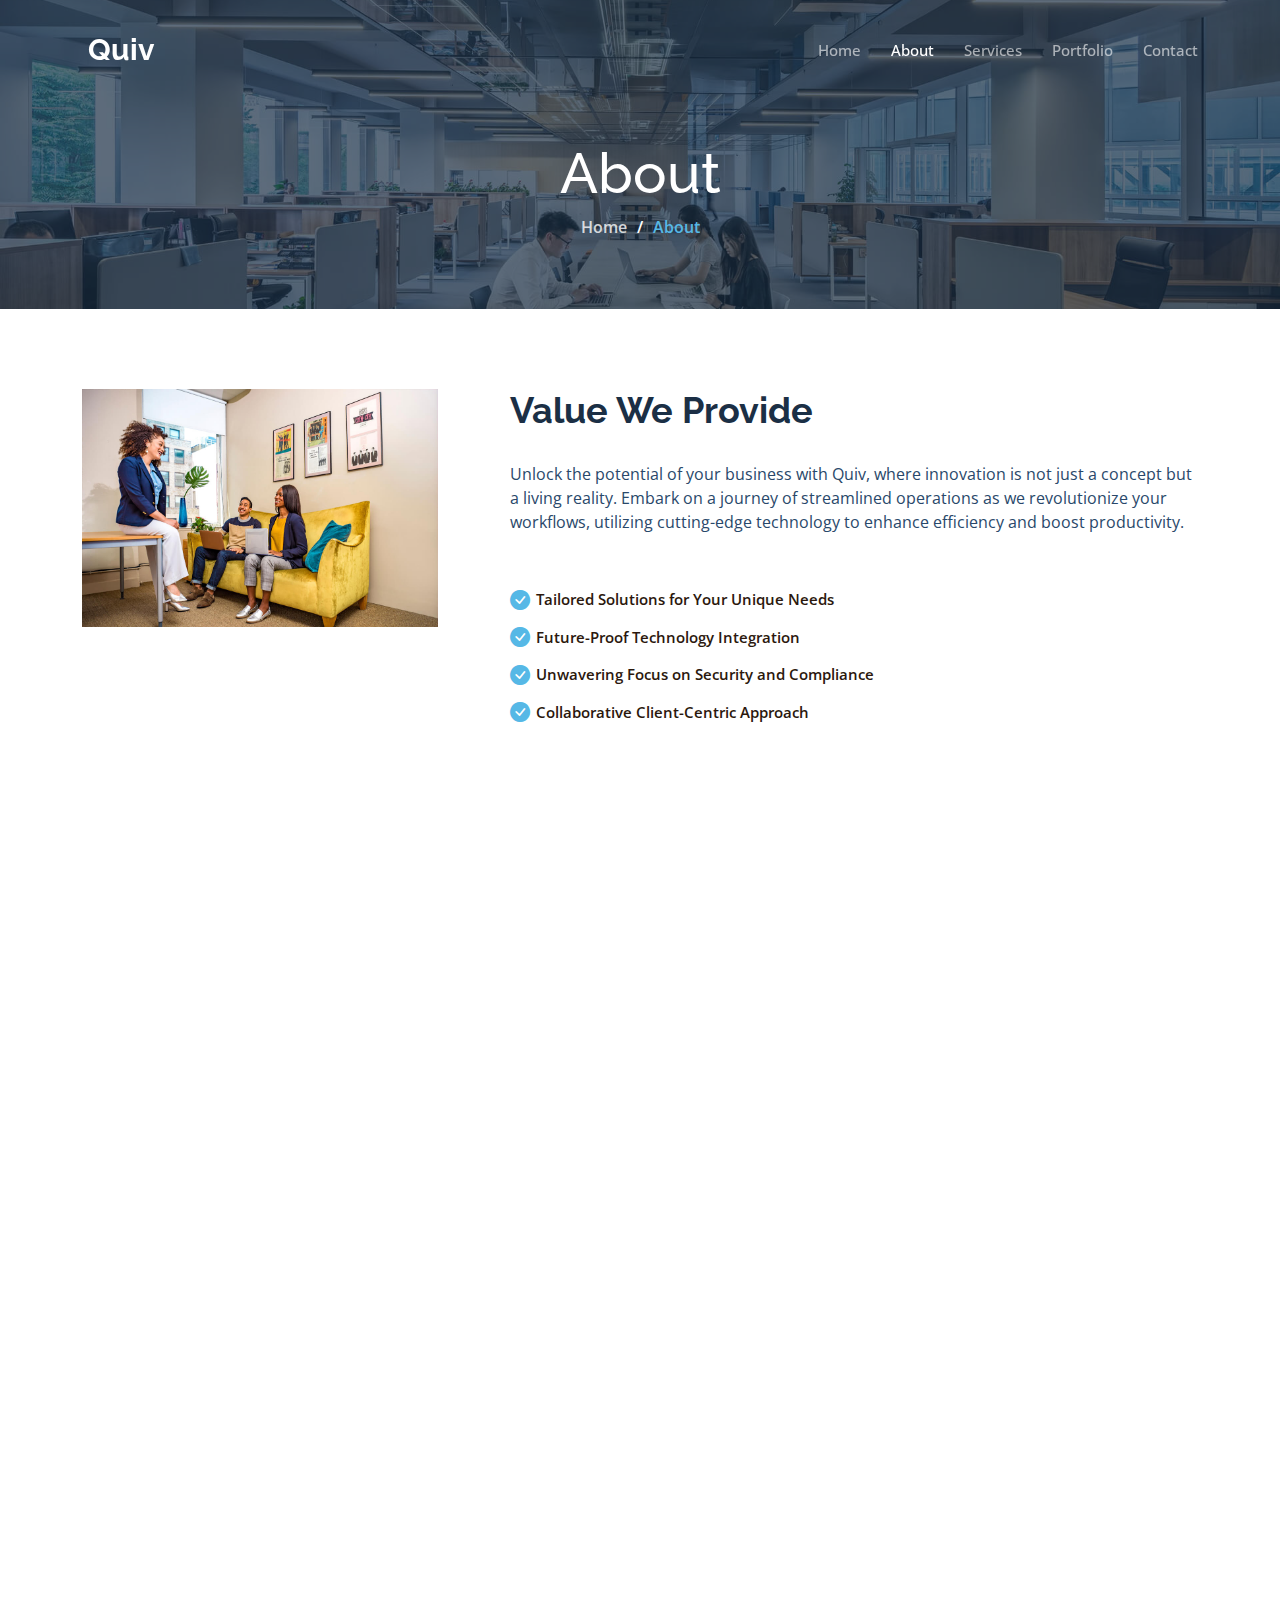
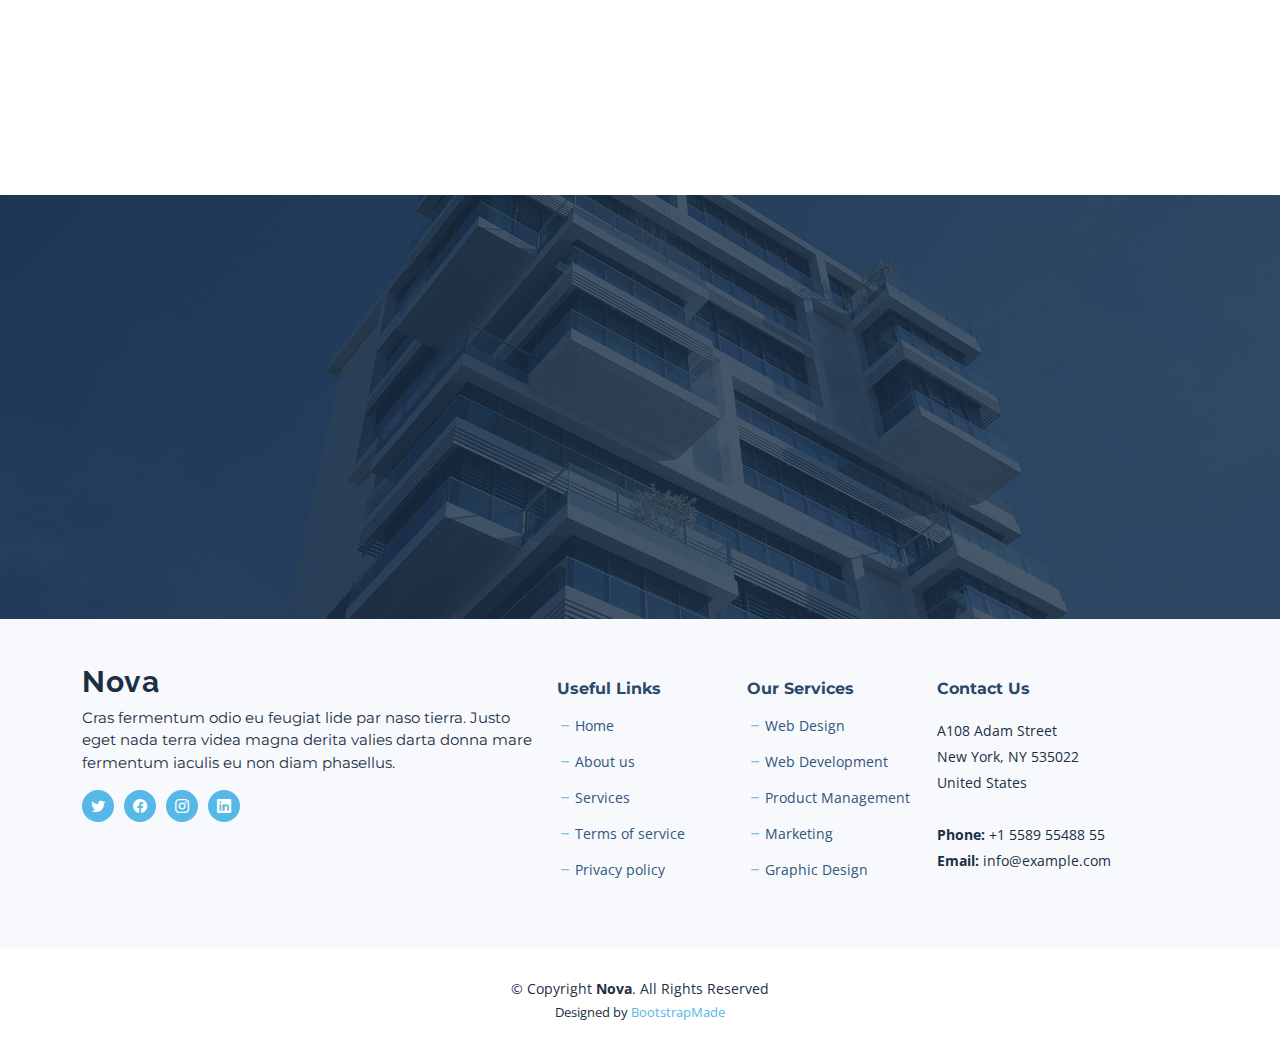
==== about.html @ 54c0713d "Change folder structure" ====
<!DOCTYPE html>
<html lang="en">

<head>
  <meta charset="utf-8">
  <meta content="width=device-width, initial-scale=1.0" name="viewport">

  <title>Quiv Indonesia - About</title>
  <meta content="" name="description">
  <meta content="" name="keywords">

  <!-- Favicons -->
  <link href="assets/img/favicon.png" rel="icon">
  <link href="assets/img/apple-touch-icon.png" rel="apple-touch-icon">

  <!-- Google Fonts -->
  <link rel="preconnect" href="https://fonts.googleapis.com">
  <link rel="preconnect" href="https://fonts.gstatic.com" crossorigin>
  <link href="https://fonts.googleapis.com/css2?family=Open+Sans:ital,wght@0,300;0,400;0,500;0,600;0,700;1,300;1,400;1,600;1,700&family=Montserrat:ital,wght@0,300;0,400;0,500;0,600;0,700;1,300;1,400;1,500;1,600;1,700&family=Raleway:ital,wght@0,300;0,400;0,500;0,600;0,700;1,300;1,400;1,500;1,600;1,700&display=swap" rel="stylesheet">

  <!-- Vendor CSS Files -->
  <link href="assets/vendor/bootstrap/css/bootstrap.min.css" rel="stylesheet">
  <link href="assets/vendor/bootstrap-icons/bootstrap-icons.css" rel="stylesheet">
  <link href="assets/vendor/aos/aos.css" rel="stylesheet">
  <link href="assets/vendor/glightbox/css/glightbox.min.css" rel="stylesheet">
  <link href="assets/vendor/swiper/swiper-bundle.min.css" rel="stylesheet">
  <link href="assets/vendor/remixicon/remixicon.css" rel="stylesheet">

  <!-- Template Main CSS File -->
  <link href="assets/css/main.css" rel="stylesheet">

  <!-- =======================================================
  * Template Name: Nova
  * Updated: Sep 18 2023 with Bootstrap v5.3.2
  * Template URL: https://bootstrapmade.com/nova-bootstrap-business-template/
  * Author: BootstrapMade.com
  * License: https://bootstrapmade.com/license/
  ======================================================== -->
</head>

<body class="page-about">

  <!-- ======= Header ======= -->
  <header id="header" class="header d-flex align-items-center fixed-top">
    <div class="container-fluid container-xl d-flex align-items-center justify-content-between">

      <a href="index.html" class="logo d-flex align-items-center">
        <!-- Uncomment the line below if you also wish to use an image logo -->
        <img src="assets/img/logo.png" alt="">
        <h1 class="d-flex align-items-center">Quiv</h1>
      </a>

      <i class="mobile-nav-toggle mobile-nav-show bi bi-list"></i>
      <i class="mobile-nav-toggle mobile-nav-hide d-none bi bi-x"></i>

      <nav id="navbar" class="navbar">
        <ul>
          <li><a href="index.html">Home</a></li>
          <li><a href="about.html" class="active">About</a></li>
          <li><a href="services.html">Services</a></li>
          <li><a href="portfolio.html">Portfolio</a></li>
          <!-- <li><a href="team.html">Team</a></li> -->
          <!-- <li><a href="blog.html">Blog</a></li> -->
          <!-- <li class="dropdown"><a href="#"><span>Dropdown</span> <i class="bi bi-chevron-down dropdown-indicator"></i></a>
            <ul>
              <li><a href="#">Dropdown 1</a></li>
              <li class="dropdown"><a href="#"><span>Deep Dropdown</span> <i class="bi bi-chevron-down dropdown-indicator"></i></a>
                <ul>
                  <li><a href="#">Deep Dropdown 1</a></li>
                  <li><a href="#">Deep Dropdown 2</a></li>
                  <li><a href="#">Deep Dropdown 3</a></li>
                  <li><a href="#">Deep Dropdown 4</a></li>
                  <li><a href="#">Deep Dropdown 5</a></li>
                </ul>
              </li>
              <li><a href="#">Dropdown 2</a></li>
              <li><a href="#">Dropdown 3</a></li>
              <li><a href="#">Dropdown 4</a></li>
            </ul>
          </li> -->
          <li><a href="contact.html">Contact</a></li>
        </ul>
      </nav><!-- .navbar -->

    </div>
  </header><!-- End Header -->

  <main id="main">

    <!-- ======= Breadcrumbs ======= -->
    <div class="breadcrumbs d-flex align-items-center" style="background-image: url('assets/img/about-header.jpg');">
      <div class="container position-relative d-flex flex-column align-items-center">

        <h2>About</h2>
        <ol>
          <li><a href="index.html">Home</a></li>
          <li>About</li>
        </ol>

      </div>
    </div><!-- End Breadcrumbs -->

    <!-- ======= About Section ======= -->
    <section id="about" class="about">
      <div class="container" data-aos="fade-up">

        <div class="row gy-4" data-aos="fade-up">
          <div class="col-lg-4">
            <img src="assets/img/about.jpg" class="img-fluid" alt="">
          </div>
          <div class="col-lg-8">
            <div class="content ps-lg-5">
              <h3>Value We Provide</h3>
              <p>
                Unlock the potential of your business with Quiv, where innovation is not just a concept but a living reality. Embark on a journey of streamlined operations as we revolutionize your workflows, utilizing cutting-edge technology to enhance efficiency and boost productivity.<br><br>
              </p>
              <ul>
                <li><i class="bi bi-check-circle-fill"></i> Tailored Solutions for Your Unique Needs</li>
                <li><i class="bi bi-check-circle-fill"></i> Future-Proof Technology Integration</li>
                <li><i class="bi bi-check-circle-fill"></i> Unwavering Focus on Security and Compliance</li>
                <li><i class="bi bi-check-circle-fill"></i> Collaborative Client-Centric Approach</li>
              </ul>
            </div>
          </div>
        </div>

      </div>
    </section><!-- End About Section -->

    <!-- ======= Why Choose Us Section ======= -->
    <section id="why-us" class="why-us">
      <div class="container" data-aos="fade-up">

        <div class="section-header">
          <h2>Why Choose Us</h2>

        </div>

        <div class="row g-0" data-aos="fade-up" data-aos-delay="200">

          <div class="col-xl-5 img-bg" style="background-image: url('assets/img/why-us-bg.jpg')"></div>
          <div class="col-xl-7 slides  position-relative">

            <div class="slides-1 swiper">
              <div class="swiper-wrapper">

                <div class="swiper-slide">
                  <div class="item">
                    <h3 class="mb-3">Improve your data governance</h3>
                    <h4 class="mb-3">Your data, your value</h4>
                    <p>Unlock the full potential of your data with our Data Governance expertise. We meticulously ensure the integrity, confidentiality, and availability of your critical information. Trust us for comprehensive data management solutions, regulatory compliance, and a commitment to transforming your data into a strategic asset.</p>
                  </div>
                </div><!-- End slide item -->

                <div class="swiper-slide">
                  <div class="item">
                    <h3 class="mb-3">Business Analysis</h3>
                    <h4 class="mb-3">Grow with the market</h4>
                    <p>In the realm of Business Analysis, we stand out for our keen insights and analytical prowess. Our experts dissect complex business challenges, providing actionable intelligence for informed decision-making. Choose us for a data-driven approach that translates into tangible business growth, efficiency, and a competitive edge in your industry.</p>
                  </div>
                </div><!-- End slide item -->

                <div class="swiper-slide">
                  <div class="item">
                    <h3 class="mb-3">Automate your process</h3>
                    <h4 class="mb-3">Focus on what matters</h4>
                    <p>Embrace the future of streamlined operations with our Automation solutions. We excel in designing intelligent systems that reduce manual effort, enhance productivity, and minimize errors. Opt for our automation expertise to revolutionize your workflows, achieve unparalleled efficiency, and position your business as a trailblazer in the era of digital transformation.<br><br>

                      At Quiv, we are your strategic partner in Data Governance, Business Analysis, and Automation, committed to delivering unparalleled results and empowering your business for sustained success.</p>
                  </div>
                </div><!-- End slide item -->

                <!-- <div class="swiper-slide">
                  <div class="item">
                    <h3 class="mb-3">Necessitatibus suscipit non voluptatem quibusdam</h3>
                    <h4 class="mb-3">Tempora quos est ut quia adipisci ut voluptas. Deleniti laborum soluta nihil est. Eum similique neque autem ut.</h4>
                    <p>Ut rerum et autem vel. Et rerum molestiae aut sit vel incidunt sit at voluptatem. Saepe dolorem et sed voluptate impedit. Ad et qui sint at qui animi animi rerum.</p>
                  </div>
                </div> -->
                <!-- End slide item -->

              </div>
              <div class="swiper-pagination"></div>
            </div>
            <div class="swiper-button-prev"></div>
            <div class="swiper-button-next"></div>
          </div>

        </div>

      </div>
    </section><!-- End Why Choose Us Section -->

    <!-- ======= Call To Action Section ======= -->
    <section id="call-to-action" class="call-to-action">
      <div class="container" data-aos="fade-up">
        <div class="row justify-content-center">
          <div class="col-lg-6 text-center">
            <h3>Ut fugiat aliquam aut non</h3>
            <p>Duis aute irure dolor in reprehenderit in voluptate velit esse cillum dolore eu fugiat nulla pariatur. Excepteur sint occaecat cupidatat non proident.</p>
            <a class="cta-btn" href="#">Call To Action</a>
          </div>
        </div>

      </div>
    </section><!-- End Call To Action Section -->

    <!-- ======= Team Section ======= -->
    <!-- <section id="team" class="team"> -->
      <!-- <div class="container" data-aos="fade-up"> -->

        <!-- <div class="section-header">
          <h2>Our Team</h2>

        </div> -->

        <!-- <div class="row gy-4"> -->

          <!-- <div class="col-lg-3 col-md-6" data-aos="fade-up" data-aos-delay="100">
            <div class="team-member">
              <div class="member-img">
                <img src="assets/img/team/team-1.jpg" class="img-fluid" alt="">
                <div class="social">
                  <a href=""><i class="bi bi-twitter"></i></a>
                  <a href=""><i class="bi bi-facebook"></i></a>
                  <a href=""><i class="bi bi-instagram"></i></a>
                  <a href=""><i class="bi bi-linkedin"></i></a>
                </div>
              </div>
              <div class="member-info">
                <h4>Walter White</h4>
                <span>Chief Executive Officer</span>
              </div>
            </div>
          </div>End Team Member -->
<!-- 
          <div class="col-lg-3 col-md-6" data-aos="fade-up" data-aos-delay="200">
            <div class="team-member">
              <div class="member-img">
                <img src="assets/img/team/team-2.jpg" class="img-fluid" alt="">
                <div class="social">
                  <a href=""><i class="bi bi-twitter"></i></a>
                  <a href=""><i class="bi bi-facebook"></i></a>
                  <a href=""><i class="bi bi-instagram"></i></a>
                  <a href=""><i class="bi bi-linkedin"></i></a>
                </div>
              </div>
              <div class="member-info">
                <h4>Sarah Jhonson</h4>
                <span>Product Manager</span>
              </div>
            </div>
          </div>End Team Member -->
<!-- 
          <div class="col-lg-3 col-md-6" data-aos="fade-up" data-aos-delay="300">
            <div class="team-member">
              <div class="member-img">
                <img src="assets/img/team/team-3.jpg" class="img-fluid" alt="">
                <div class="social">
                  <a href=""><i class="bi bi-twitter"></i></a>
                  <a href=""><i class="bi bi-facebook"></i></a>
                  <a href=""><i class="bi bi-instagram"></i></a>
                  <a href=""><i class="bi bi-linkedin"></i></a>
                </div>
              </div>
              <div class="member-info">
                <h4>William Anderson</h4>
                <span>CTO</span>
              </div>
            </div>
          </div>End Team Member -->

          <!-- <div class="col-lg-3 col-md-6" data-aos="fade-up" data-aos-delay="400">
            <div class="team-member">
              <div class="member-img">
                <img src="assets/img/team/team-4.jpg" class="img-fluid" alt="">
                <div class="social">
                  <a href=""><i class="bi bi-twitter"></i></a>
                  <a href=""><i class="bi bi-facebook"></i></a>
                  <a href=""><i class="bi bi-instagram"></i></a>
                  <a href=""><i class="bi bi-linkedin"></i></a>
                </div>
              </div>
              <div class="member-info">
                <h4>Amanda Jepson</h4>
                <span>Accountant</span>
              </div>
            </div>
          </div>End Team Member -->

        <!-- </div> -->

      <!-- </div> -->
    <!-- </section> -->
    <!-- End Team Section -->

  </main><!-- End #main -->

  <!-- ======= Footer ======= -->
  <footer id="footer" class="footer">

    <div class="footer-content">
      <div class="container">
        <div class="row gy-4">
          <div class="col-lg-5 col-md-12 footer-info">
            <a href="index.html" class="logo d-flex align-items-center">
              <span>Nova</span>
            </a>
            <p>Cras fermentum odio eu feugiat lide par naso tierra. Justo eget nada terra videa magna derita valies darta donna mare fermentum iaculis eu non diam phasellus.</p>
            <div class="social-links d-flex  mt-3">
              <a href="#" class="twitter"><i class="bi bi-twitter"></i></a>
              <a href="#" class="facebook"><i class="bi bi-facebook"></i></a>
              <a href="#" class="instagram"><i class="bi bi-instagram"></i></a>
              <a href="#" class="linkedin"><i class="bi bi-linkedin"></i></a>
            </div>
          </div>

          <div class="col-lg-2 col-6 footer-links">
            <h4>Useful Links</h4>
            <ul>
              <li><i class="bi bi-dash"></i> <a href="#">Home</a></li>
              <li><i class="bi bi-dash"></i> <a href="#">About us</a></li>
              <li><i class="bi bi-dash"></i> <a href="#">Services</a></li>
              <li><i class="bi bi-dash"></i> <a href="#">Terms of service</a></li>
              <li><i class="bi bi-dash"></i> <a href="#">Privacy policy</a></li>
            </ul>
          </div>

          <div class="col-lg-2 col-6 footer-links">
            <h4>Our Services</h4>
            <ul>
              <li><i class="bi bi-dash"></i> <a href="#">Web Design</a></li>
              <li><i class="bi bi-dash"></i> <a href="#">Web Development</a></li>
              <li><i class="bi bi-dash"></i> <a href="#">Product Management</a></li>
              <li><i class="bi bi-dash"></i> <a href="#">Marketing</a></li>
              <li><i class="bi bi-dash"></i> <a href="#">Graphic Design</a></li>
            </ul>
          </div>

          <div class="col-lg-3 col-md-12 footer-contact text-center text-md-start">
            <h4>Contact Us</h4>
            <p>
              A108 Adam Street <br>
              New York, NY 535022<br>
              United States <br><br>
              <strong>Phone:</strong> +1 5589 55488 55<br>
              <strong>Email:</strong> info@example.com<br>
            </p>

          </div>

        </div>
      </div>
    </div>

    <div class="footer-legal">
      <div class="container">
        <div class="copyright">
          &copy; Copyright <strong><span>Nova</span></strong>. All Rights Reserved
        </div>
        <div class="credits">
          <!-- All the links in the footer should remain intact. -->
          <!-- You can delete the links only if you purchased the pro version. -->
          <!-- Licensing information: https://bootstrapmade.com/license/ -->
          <!-- Purchase the pro version with working PHP/AJAX contact form: https://bootstrapmade.com/nova-bootstrap-business-template/ -->
          Designed by <a href="https://bootstrapmade.com/">BootstrapMade</a>
        </div>
      </div>
    </div>
  </footer><!-- End Footer --><!-- End Footer -->

  <a href="#" class="scroll-top d-flex align-items-center justify-content-center"><i class="bi bi-arrow-up-short"></i></a>

  <div id="preloader"></div>

  <!-- Vendor JS Files -->
  <script src="assets/vendor/bootstrap/js/bootstrap.bundle.min.js"></script>
  <script src="assets/vendor/aos/aos.js"></script>
  <script src="assets/vendor/glightbox/js/glightbox.min.js"></script>
  <script src="assets/vendor/swiper/swiper-bundle.min.js"></script>
  <script src="assets/vendor/isotope-layout/isotope.pkgd.min.js"></script>
  <script src="assets/vendor/php-email-form/validate.js"></script>

  <!-- Template Main JS File -->
  <script src="assets/js/main.js"></script>

</body>

</html>
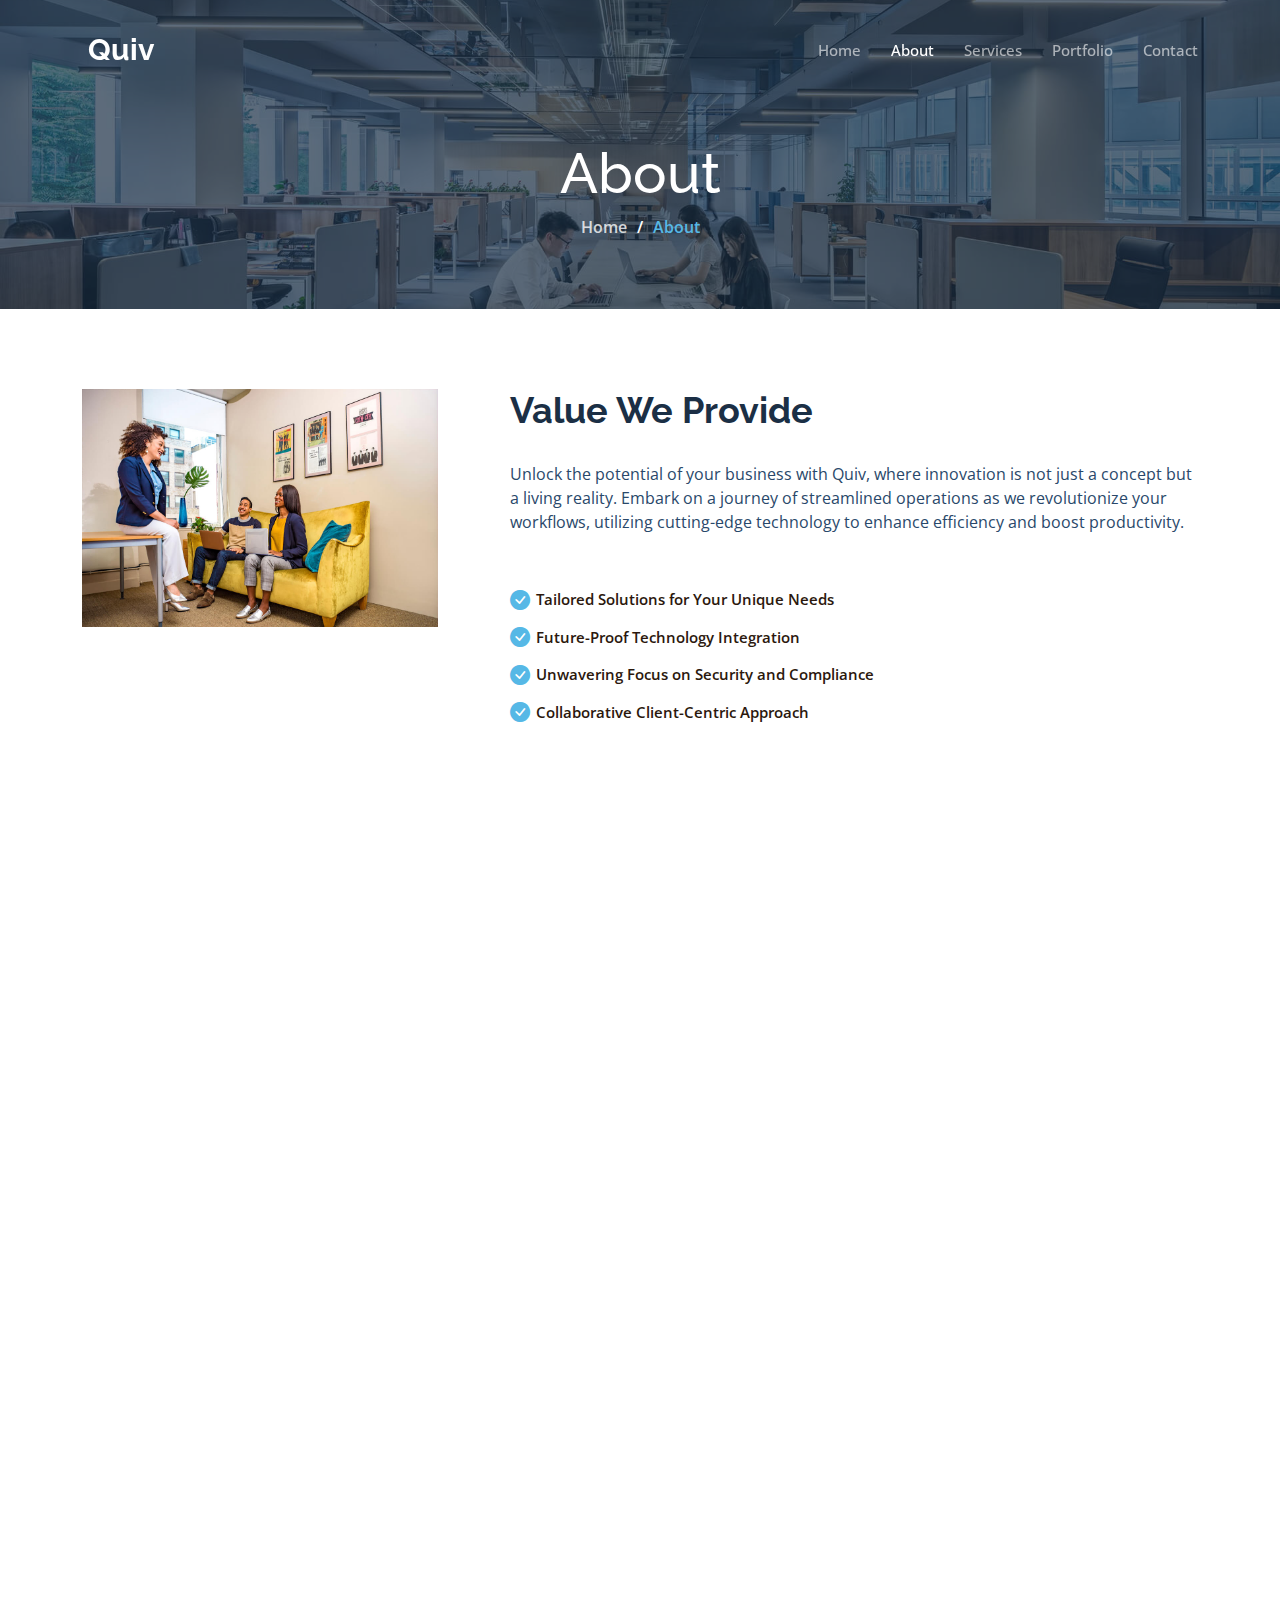
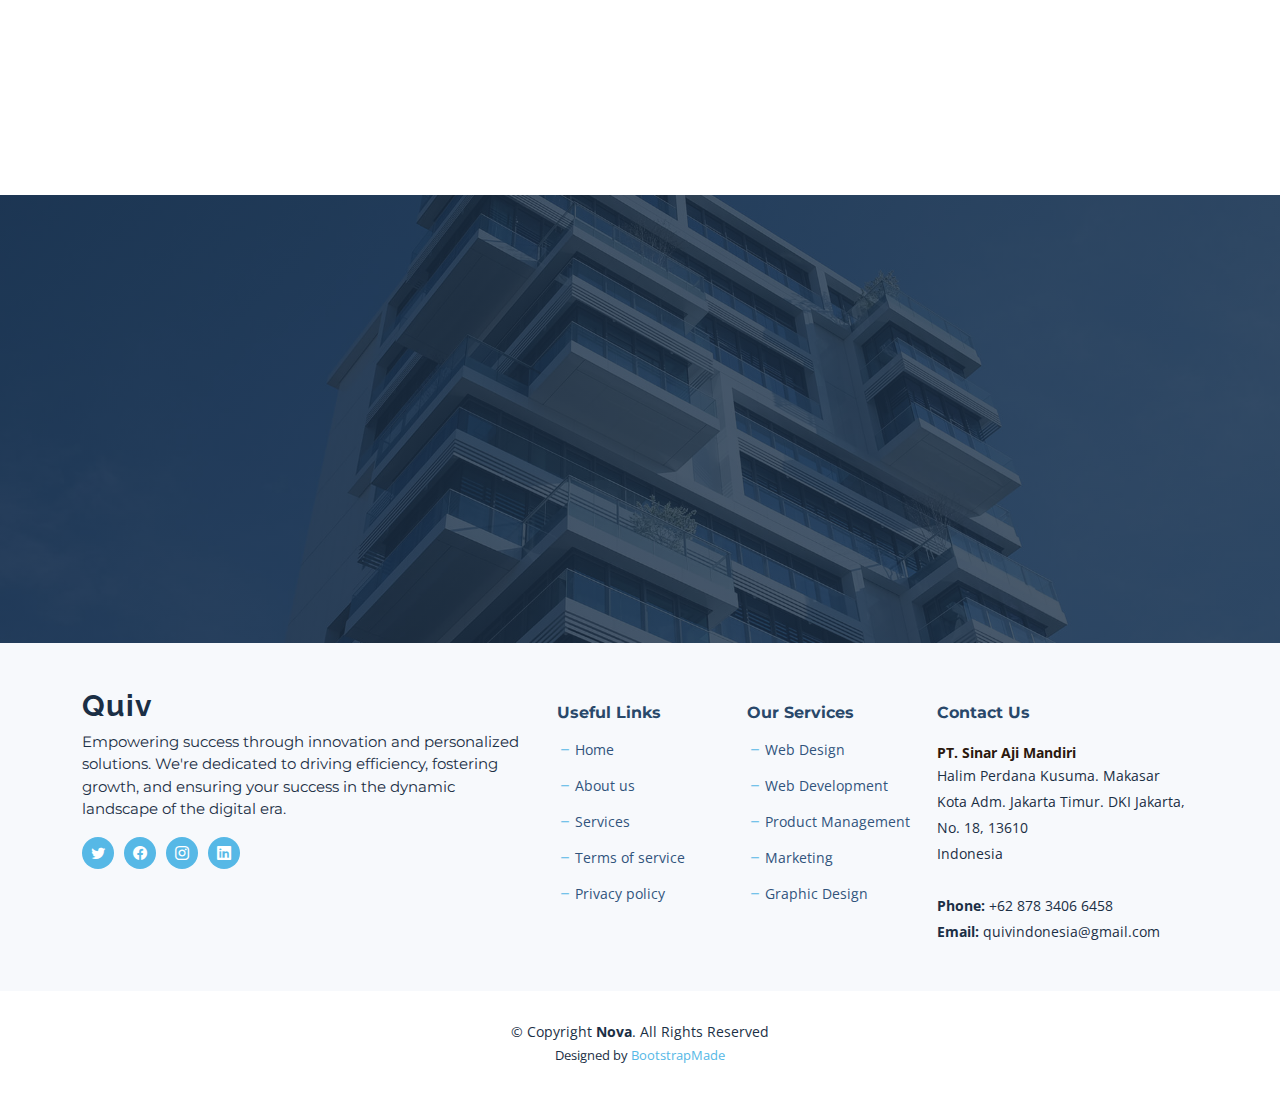
==== commit c59ff121: "Revision3" ====
--- a/about.html
+++ b/about.html
@@ -196,8 +196,8 @@
       <div class="container" data-aos="fade-up">
         <div class="row justify-content-center">
           <div class="col-lg-6 text-center">
-            <h3>Ut fugiat aliquam aut non</h3>
-            <p>Duis aute irure dolor in reprehenderit in voluptate velit esse cillum dolore eu fugiat nulla pariatur. Excepteur sint occaecat cupidatat non proident.</p>
+            <h3>Transform Your Business Now</h3>
+            <p>Seize the opportunity for innovation and growth with Quiv. Let's embark on a journey together to revolutionize your business processes, elevate your strategies, and unlock unparalleled success. Contact us now to reshape your future.</p>
             <a class="cta-btn" href="#">Call To Action</a>
           </div>
         </div>
@@ -304,9 +304,9 @@
         <div class="row gy-4">
           <div class="col-lg-5 col-md-12 footer-info">
             <a href="index.html" class="logo d-flex align-items-center">
-              <span>Nova</span>
+              <span>Quiv</span>
             </a>
-            <p>Cras fermentum odio eu feugiat lide par naso tierra. Justo eget nada terra videa magna derita valies darta donna mare fermentum iaculis eu non diam phasellus.</p>
+            <p>Empowering success through innovation and personalized solutions. We're dedicated to driving efficiency, fostering growth, and ensuring your success in the dynamic landscape of the digital era.</p>
             <div class="social-links d-flex  mt-3">
               <a href="#" class="twitter"><i class="bi bi-twitter"></i></a>
               <a href="#" class="facebook"><i class="bi bi-facebook"></i></a>
@@ -339,12 +339,13 @@
 
           <div class="col-lg-3 col-md-12 footer-contact text-center text-md-start">
             <h4>Contact Us</h4>
+            <strong>PT. Sinar Aji Mandiri</strong>
             <p>
-              A108 Adam Street <br>
-              New York, NY 535022<br>
-              United States <br><br>
-              <strong>Phone:</strong> +1 5589 55488 55<br>
-              <strong>Email:</strong> info@example.com<br>
+              Halim Perdana Kusuma. Makasar<br>
+              Kota Adm. Jakarta Timur. DKI Jakarta, No. 18, 13610<br>
+              Indonesia<br><br>
+              <strong>Phone:</strong> +62 878 3406 6458<br>
+              <strong>Email:</strong> quivindonesia@gmail.com<br>
             </p>
 
           </div>
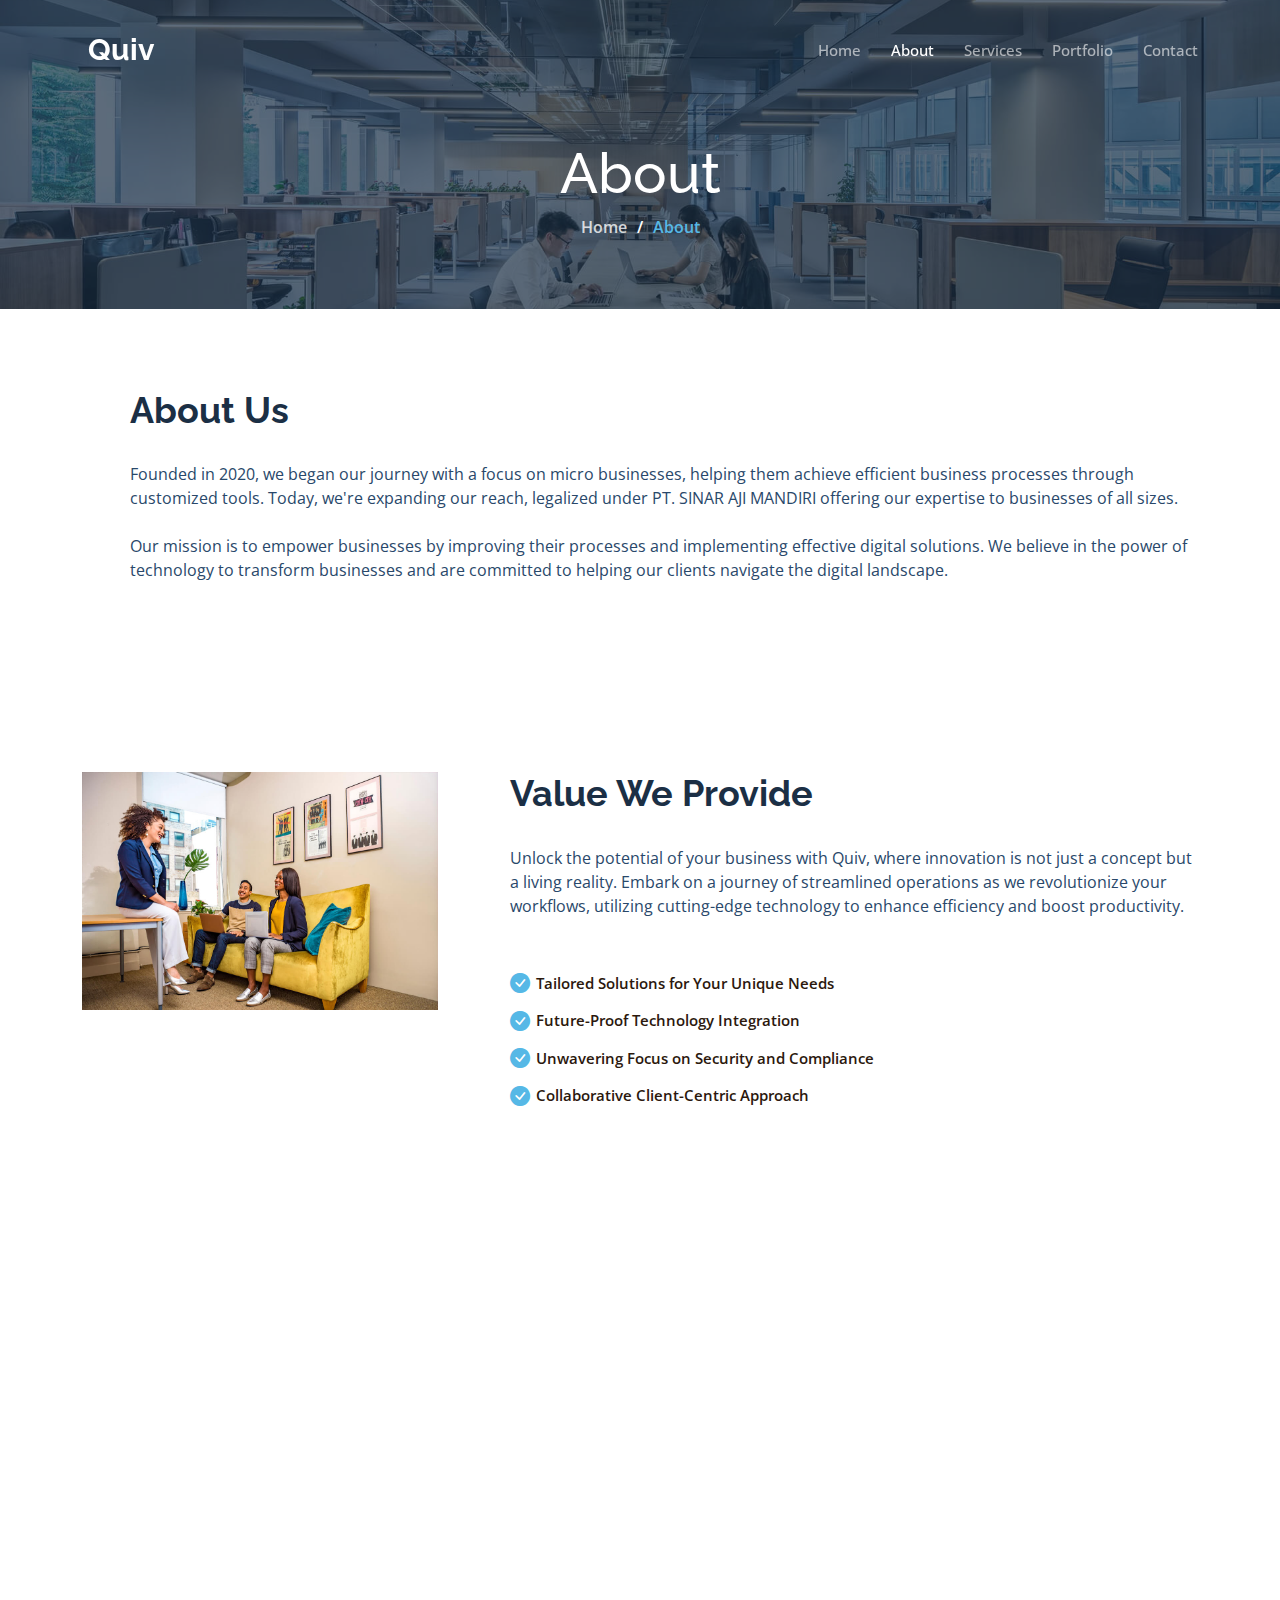
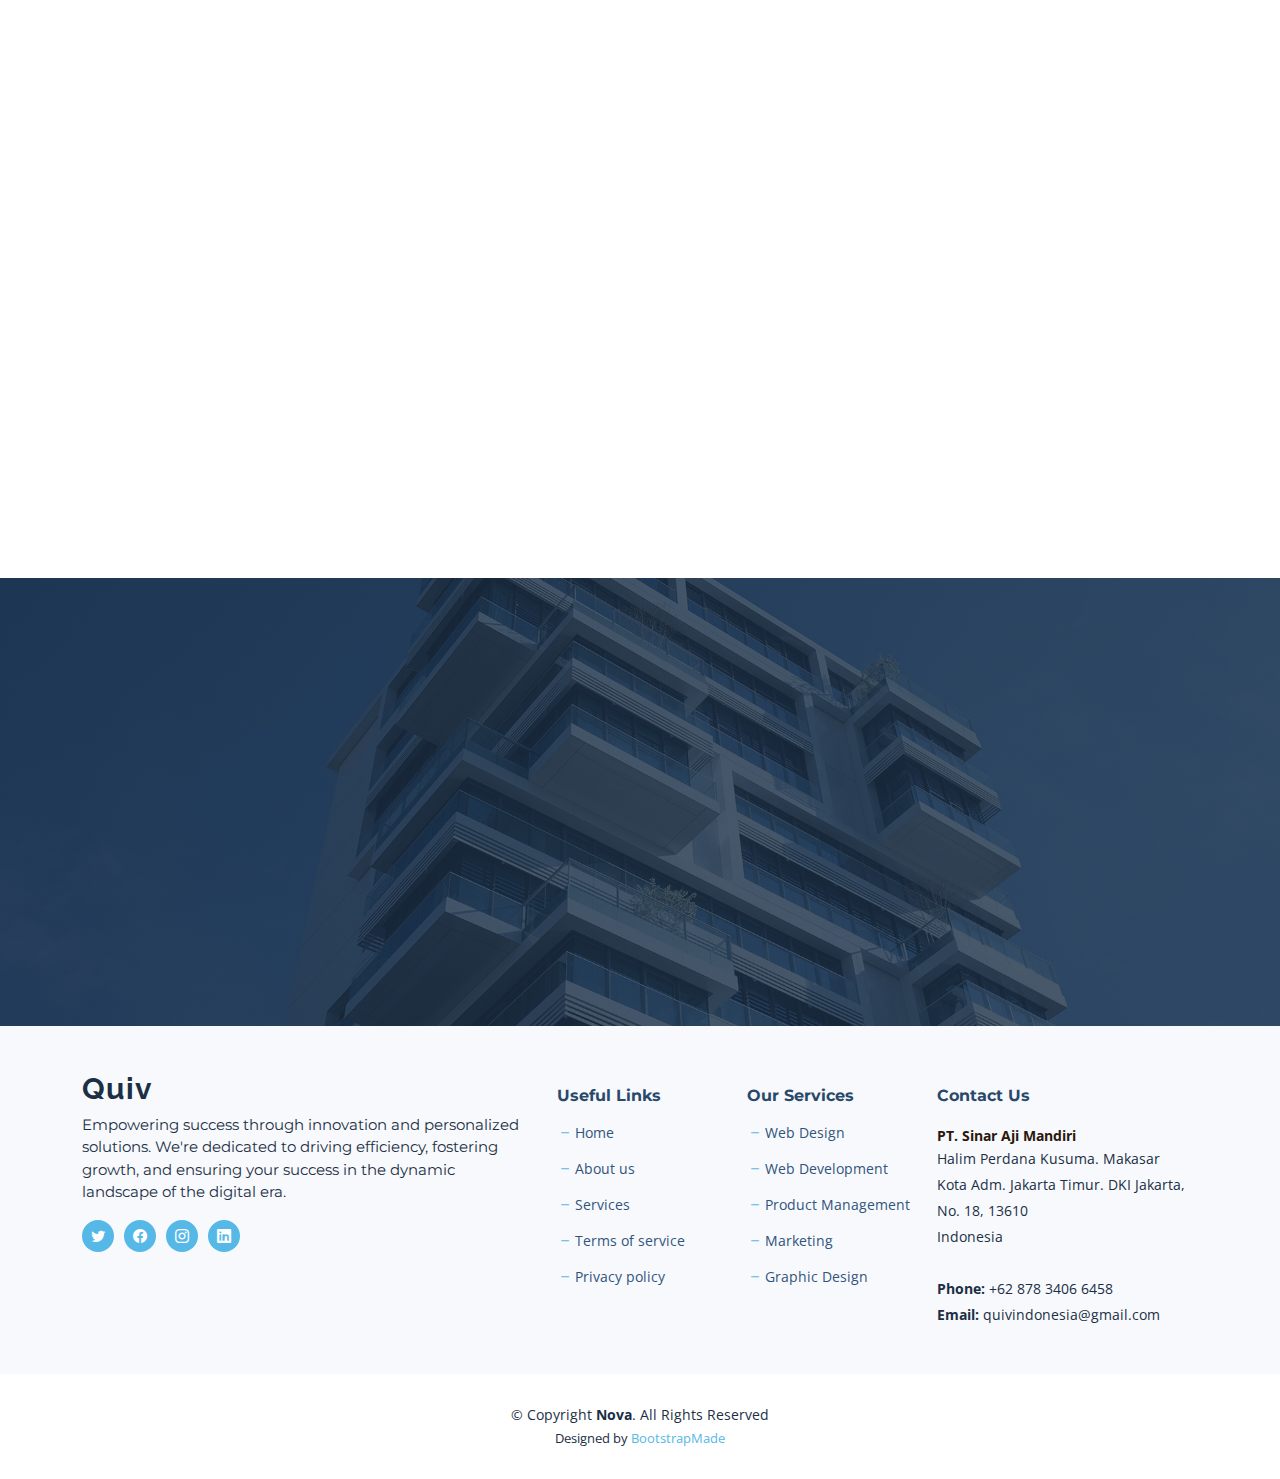
==== commit 8c21a674: "sisa portofolio" ====
--- a/about.html
+++ b/about.html
@@ -105,6 +105,33 @@
       <div class="container" data-aos="fade-up">
 
         <div class="row gy-4" data-aos="fade-up">
+          <!-- <div class="col-lg-4">
+            <img src="assets/img/about.jpg" class="img-fluid" alt="">
+          </div> -->
+          <div>
+            <div class="content ps-lg-5">
+              <h3>About Us</h3>
+              <p>
+                Founded in 2020, we began our journey with a focus on micro businesses, 
+                helping them achieve efficient business processes through customized tools. 
+                Today, we're expanding our reach, legalized under PT. SINAR AJI MANDIRI 
+                offering our expertise to businesses of all sizes.<br><br>
+
+                Our mission is to empower businesses by improving their processes 
+                and implementing effective digital solutions. 
+                We believe in the power of technology to transform businesses 
+                and are committed to helping our clients navigate the digital landscape.
+              </p>
+            </div>
+          </div>
+        </div>
+
+      </div>
+    </section><!-- End About Section -->
+    <section id="about" class="about">
+      <div class="container" data-aos="fade-up">
+
+        <div class="row gy-4" data-aos="fade-up">
           <div class="col-lg-4">
             <img src="assets/img/about.jpg" class="img-fluid" alt="">
           </div>
--- a/assets/css/main.css
+++ b/assets/css/main.css
@@ -1104,8 +1104,8 @@
 }
 
 .testimonials .testimonial-item .testimonial-img {
-  width: 90px;
-  border-radius: 50%;
+  width: 200px;
+  border-radius: 0%;
   border: 4px solid #fff;
   margin: 0 auto;
 }
